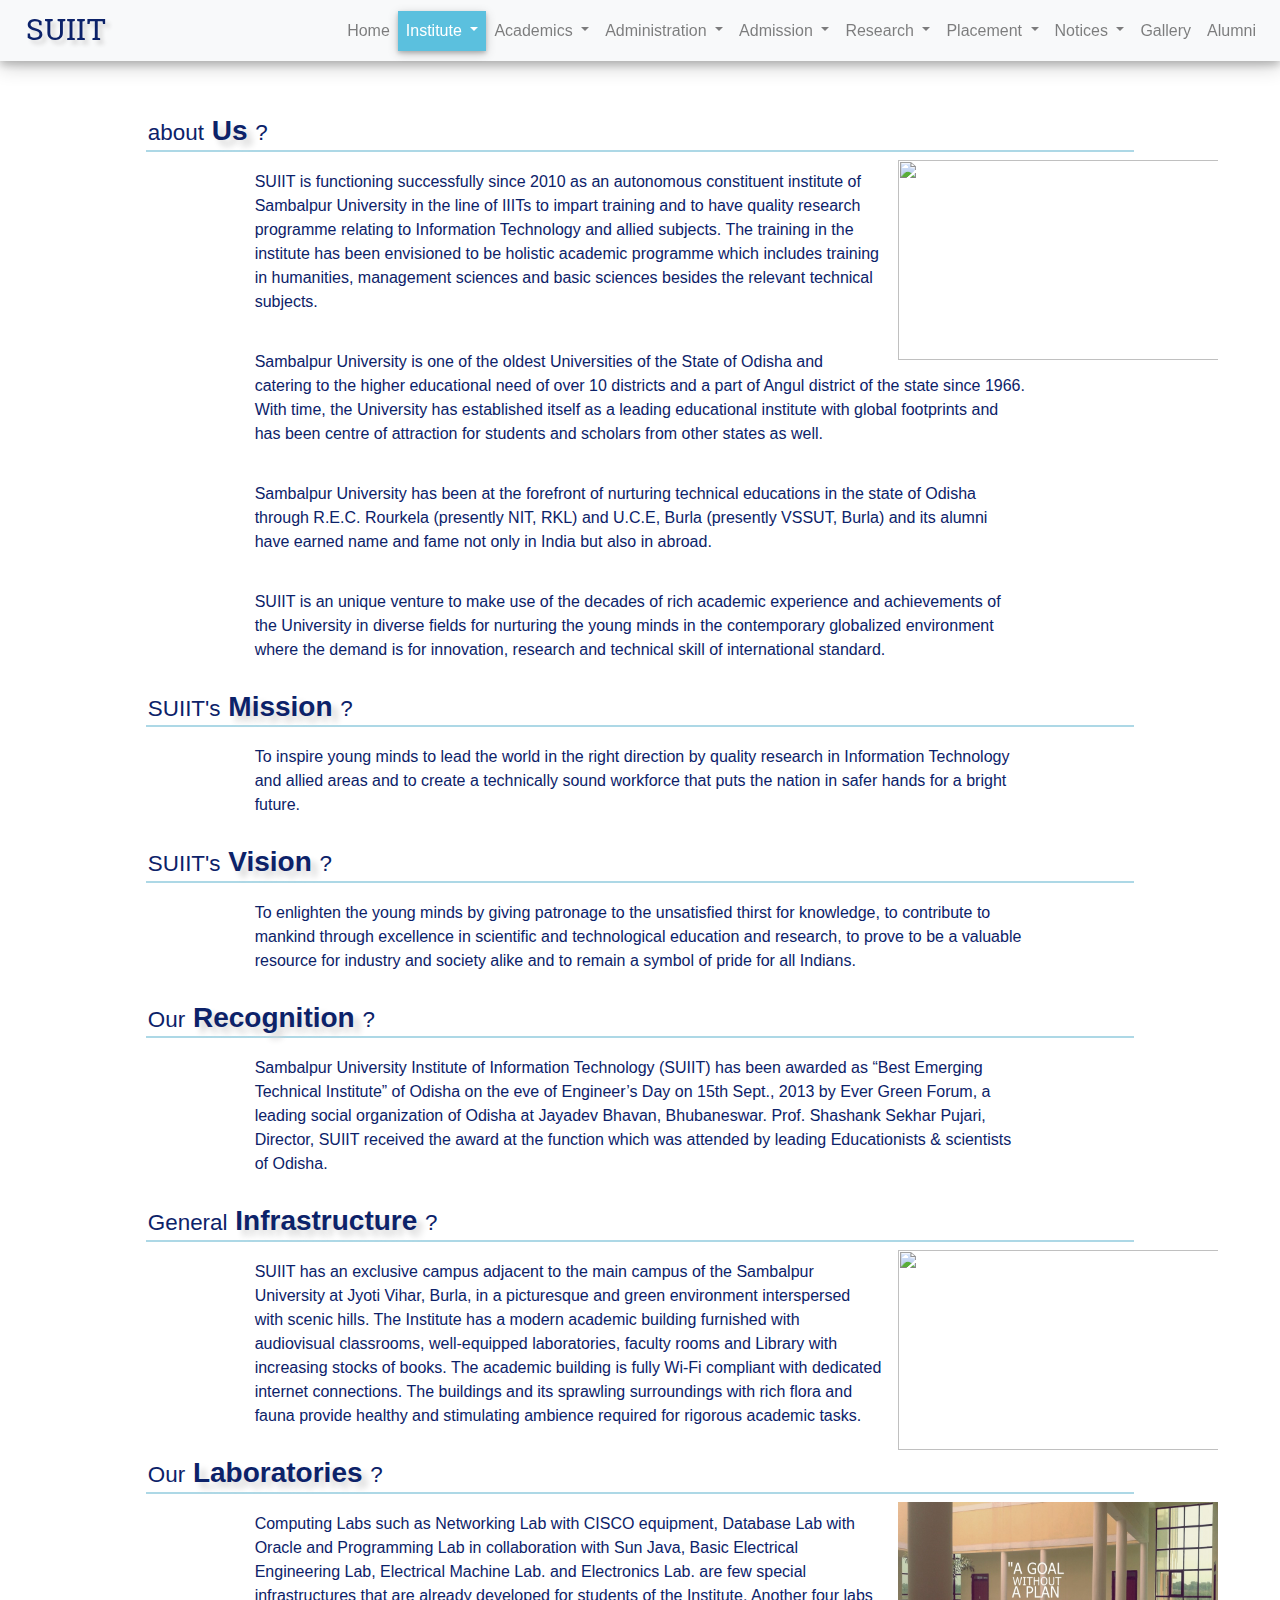
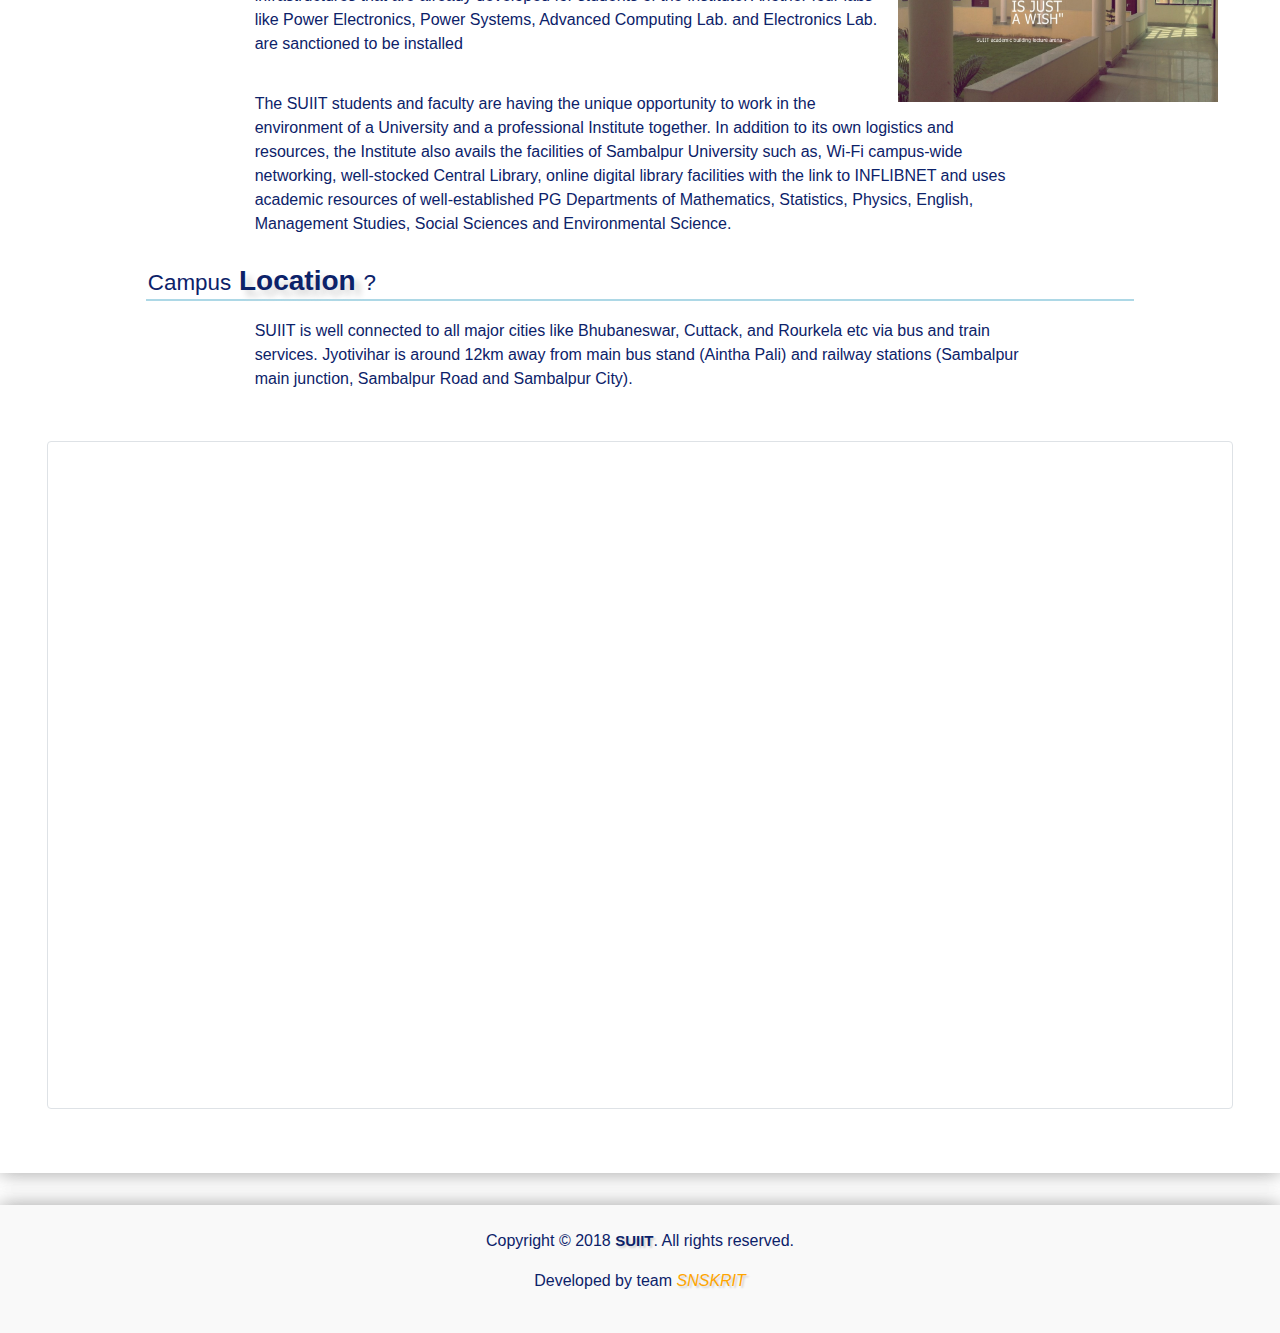
==== institute.html @ ae43c681 "Add files via upload" ====
﻿<!DOCTYPE html>
<html lang="en">
	<head>
		<title>SUIIT | Samalpur University Institute of Information Technology </title>
		<meta charset="UTF-8">
		<meta name="viewport"content="width=device-width, initial-scale=1.0">
		<link href='https://fonts.googleapis.com/css?family=Battambang' rel='stylesheet'>
		<link href='https://fonts.googleapis.com/css?family=Battambang' rel='stylesheet'><link rel='stylesheet prefetch' href='https://cdn.rawgit.com/michalsnik/aos/2.0.4/dist/aos.css'> 
		<!-- the Fabicon -->
		<link rel="shortcut icon" href="img/fab.png" type="image/x-icon">
		<link rel="stylesheet" href="https://use.fontawesome.com/releases/v5.1.0/css/all.css" integrity="sha384-lKuwvrZot6UHsBSfcMvOkWwlCMgc0TaWr+30HWe3a4ltaBwTZhyTEggF5tJv8tbt" crossorigin="anonymous">
		<!-- External Stylings -->
		<link rel="stylesheet" href="css/istyles.css">
		<link rel="stylesheet" href="https://maxcdn.bootstrapcdn.com/bootstrap/4.1.0/css/bootstrap.min.css">
		<script src="https://ajax.googleapis.com/ajax/libs/jquery/3.3.1/jquery.min.js"></script>
		<script src="https://cdnjs.cloudflare.com/ajax/libs/popper.js/1.14.0/umd/popper.min.js"></script>
		<script src="https://maxcdn.bootstrapcdn.com/bootstrap/4.1.0/js/bootstrap.min.js"></script>
	</head>
	<body>

		<nav class="navbar navbar-expand-md bg-light navbar-light fixed-top navbar-shadow" data-aos="zoom-in">
			<a class="navbar-brand text-shadow" href="#" style="color:#0C2269;font-family: 'Battambang';font-size: 30px;padding:0px;margin-left:10px;" >SUIIT</a>
			<button class="navbar-toggler" type="button" data-toggle="collapse" data-target="#collapsibleNavbar">
				<span class="navbar-toggler-icon"></span>
			</button>
			<div class="collapse navbar-collapse  justify-content-end" id="collapsibleNavbar">
				<ul class="navbar-nav" data-aos="zoom-in">
					<li class="nav-item">
						<a class="nav-link" href="suiit.html"><i class="fas fa-home"></i> Home</a>
					</li>
					<!-- Dropdown -->
					<li class="nav-item dropdown box-shadow">
					  <a class="nav-link dropdown-toggle"  style="background-color:#5bc0de;color:white;"   href="institute.html" id="navbardrop" data-toggle="dropdown">
						<i class="fas fa-university"></i> Institute
					  </a>
					  <div class="dropdown-menu">
						<a class="dropdown-item" href="institute.html">About SUIIT</a>
						<a class="dropdown-item" href="#mission">Mission & Vision</a>
						<a class="dropdown-item" href="#recognition">Recognition</a>
						<a class="dropdown-item" href="#infrastructure">Infrastructure</a>
						<a class="dropdown-item" href="#location">Campus & Location</a>
					  </div>
					</li>
					<!-- Dropdown -->
					<li class="nav-item dropdown">
					  <a class="nav-link dropdown-toggle"   href="#" id="navbardrop" data-toggle="dropdown">
						<i class="fas fa-graduation-cap"></i> Academics
					  </a>
					  <div class="dropdown-menu">
						<a class="dropdown-item" href="#">Faculty</a>
						<a class="dropdown-item" href="#">Programmes</a>
					  </div>
					</li>
					<!-- Dropdown -->
					<li class="nav-item dropdown">
					  <a class="nav-link dropdown-toggle"   href="#" id="navbardrop" data-toggle="dropdown">
						<i class="fas fa-cog"></i> Administration
					  </a>
					  <div class="dropdown-menu">
						<a class="dropdown-item" href="#">Executive Authorities</a>
						<a class="dropdown-item" href="#">Administration</a>
						<a class="dropdown-item" href="#">Head of Departments</a>
						<a class="dropdown-item" href="#">Fees Payment</a>
						<a class="dropdown-item" href="#">Holiday List</a>
					  </div>
					</li>
					<!-- Dropdown -->
					<li class="nav-item dropdown">
					  <a class="nav-link dropdown-toggle"   href="#" id="navbardrop" data-toggle="dropdown">
						<i class="fas fa-sign-in-alt"></i> Admission
					  </a>
					  <div class="dropdown-menu">
						<a class="dropdown-item" href="#">Link 1</a>
						<a class="dropdown-item" href="#">Link 2</a>
						<a class="dropdown-item" href="#">Link 3</a>
					  </div>
					</li>
					<!-- Dropdown -->
					<li class="nav-item dropdown">
					  <a class="nav-link dropdown-toggle"   href="#" id="navbardrop" data-toggle="dropdown">
						<i class="fas fa-search"></i> Research
					  </a>
					  <div class="dropdown-menu">
						<a class="dropdown-item" href="#">Publication</a>
					  </div>
					</li>
					<!-- Dropdown -->
					<li class="nav-item dropdown">
					  <a class="nav-link dropdown-toggle"   href="#" id="navbardrop" data-toggle="dropdown">
						<i class="fas fa-check"></i> Placement
					  </a>
					  <div class="dropdown-menu">
						<a class="dropdown-item" href="#">Link 1</a>
						<a class="dropdown-item" href="#">Link 2</a>
						<a class="dropdown-item" href="#">Link 3</a>
					  </div>
					</li> 
					<!-- Dropdown -->
					<li class="nav-item dropdown">
					  <a class="nav-link dropdown-toggle"   href="#" id="navbardrop" data-toggle="dropdown">
						<i class="fas fa-bell"></i> Notices
					  </a>
					  <div class="dropdown-menu">
						<a class="dropdown-item" href="#">Notices</a>
						<a class="dropdown-item" href="#">Seminars/Conferences</a>
						<a class="dropdown-item" href="#">Advertisements</a>
						<a class="dropdown-item" href="#">Job Openings</a>
						<a class="dropdown-item" href="#">Lists</a>
					  </div>
					</li> 
					<li class="nav-item">
						<a class="nav-link"   href="#"><i class="fas fa-images"></i> Gallery</a>
					</li>
					<li class="nav-item">
						<a class="nav-link"   href="#"><i class="fas fa-user-graduate"></i> Alumni</a>
					</li>									
				</ul>
			</div>  
		</nav>
		</br></br>
		<div class="container-fluid" style="background: white;box-shadow: 0px 0px 20px rgba(0, 0, 0, 0.2), 0px 0px 20px rgba(0, 0, 0, 0.19);">
			<!-- About SUIIT-->
			<div class="jumbotron" style="background:white;color:#0C2269;">
				<h3 data-aos="zoom-in" class="col-lg-10 offset-lg-1" style="border-bottom: 2px solid lightblue;padding:2px;"><small>about</small> <span style="color:#0C2269;text-shadow: 6px 6px 6px lightgrey; font-weight: bold;"  id="textShadow">Us</span> <small>?</small></h3>
				<img src="img/1.jpg" align="right" data-aos="zoom-in" class="img-fluid col-lg-4" style="height:200px;width:350px;">
				<p data-aos="zoom-in" class="col-lg-8 offset-lg-2" style="font-size:16px;padding:10px;">SUIIT is functioning successfully since 2010 as an autonomous constituent institute of Sambalpur University in the line of IIITs to impart training and to have quality research programme relating to Information Technology and allied subjects. The training in the institute has been envisioned to be holistic academic programme which includes training in humanities, management sciences and basic sciences besides the relevant technical subjects.
				</p>
				<p data-aos="zoom-in" class="col-lg-8 offset-lg-2"style="font-size:16px;padding:10px" >Sambalpur University is one of the oldest Universities of the State of Odisha and catering to the higher educational need of over 10 districts and a part of Angul district of the state since 1966. With time, the University has established itself as a leading educational institute with global footprints and has been centre of attraction for students and scholars from other states as well.
				</p>
				<p data-aos="zoom-in"class="col-lg-8 offset-lg-2"style="font-size:16px;padding:10px">Sambalpur University has been at the forefront of nurturing technical educations in the state of Odisha through R.E.C. Rourkela (presently NIT, RKL) and U.C.E, Burla (presently VSSUT, Burla) and its alumni have earned name and fame not only in India but also in abroad.
				</p>
				<p id="mission" data-aos="zoom-in"class="col-lg-8 offset-lg-2"style="font-size:16px;padding:10px">SUIIT is an unique venture to make use of the decades of rich academic experience and achievements of the University in diverse fields for nurturing the young minds in the contemporary globalized environment where the demand is for innovation, research and technical skill of international standard.
				</p>
			<!-- SUIIT's Mission-->
				<h3 data-aos="zoom-in" class="col-lg-10 offset-lg-1" style="border-bottom: 2px solid lightblue;padding:2px;"><small>SUIIT's</small> <span style="color:#0C2269;text-shadow: 6px 6px 6px lightgrey; font-weight: bold;"  id="textShadow">Mission</span> <small>?</small></h3>
				<p data-aos="zoom-in" class="col-lg-8 offset-lg-2" style="font-size:16px;padding:10px;">To inspire young minds to lead the world in the right direction by quality research in Information Technology and allied areas and to create a technically sound workforce that puts the nation in safer hands for a bright future.
				</p>
			<!--SUIIT's Vision-->
				<h3 data-aos="zoom-in" class="col-lg-10 offset-lg-1" style="border-bottom: 2px solid lightblue;padding:2px;"><small>SUIIT's</small> <span style="color:#0C2269;text-shadow: 6px 6px 6px lightgrey; font-weight: bold;"  id="textShadow">Vision</span> <small>?</small></h3>
				<p id="recognition" data-aos="zoom-in" class="col-lg-8 offset-lg-2" style="font-size:16px;padding:10px;">To enlighten the young minds by giving patronage to the unsatisfied thirst for knowledge, to contribute to mankind through excellence in scientific and technological education and research, to prove to be a valuable resource for industry and society alike and to remain a symbol of pride for all Indians.
				</p>
			<!--Recognition-->
				<h3 data-aos="zoom-in" class="col-lg-10 offset-lg-1" style="border-bottom: 2px solid lightblue;padding:2px;"><small>Our</small> <span style="color:#0C2269;text-shadow: 6px 6px 6px lightgrey; font-weight: bold;"  id="textShadow">Recognition</span> <small>?</small></h3>
				<p  id="infrastructure" data-aos="zoom-in" class="col-lg-8 offset-lg-2" style="font-size:16px;padding:10px;">Sambalpur University Institute of Information Technology (SUIIT) has been awarded as “Best Emerging Technical Institute” of Odisha on the eve of Engineer’s Day on 15th Sept., 2013 by Ever Green Forum, a leading social organization of Odisha at Jayadev Bhavan, Bhubaneswar. Prof. Shashank Sekhar Pujari, Director, SUIIT received the award at the function which was attended by leading Educationists & scientists of Odisha.
				</p>
			<!--General Infrastructure-->
				<h3 data-aos="zoom-in" class="col-lg-10 offset-lg-1" style="border-bottom: 2px solid lightblue;padding:2px;"><small>General</small> <span style="color:#0C2269;text-shadow: 6px 6px 6px lightgrey; font-weight: bold;"  id="textShadow">Infrastructure</span> <small>?</small></h3>
				<img src="img/2.jpg" data-aos="zoom-in" align="right" class="img-fluid col-lg-4" style="height:200px;width:350px;">
				<p data-aos="zoom-in" class="col-lg-8 offset-lg-2" style="font-size:16px;padding:10px;">SUIIT has an exclusive campus adjacent to the main campus of the Sambalpur University at Jyoti Vihar, Burla, in a picturesque and green environment interspersed with scenic hills. The Institute has a modern academic building furnished with audiovisual classrooms, well-equipped laboratories, faculty rooms and Library with increasing stocks of books. The academic building is fully Wi-Fi compliant with dedicated internet connections. The buildings and its sprawling surroundings with rich flora and fauna provide healthy and stimulating ambience required for rigorous academic tasks.
				</p>
			<!--Laboratories-->
				<h3 data-aos="zoom-in" class="col-lg-10 offset-lg-1" style="border-bottom: 2px solid lightblue;padding:2px;"><small>Our</small> <span style="color:#0C2269;text-shadow: 6px 6px 6px lightgrey; font-weight: bold;"  id="textShadow">Laboratories</span> <small>?</small></h3>
				<img src="img/bg2.jpg" data-aos="zoom-in" align="right" class="img-fluid col-lg-4" style="height:200px;width:350px;">
				<p data-aos="zoom-in" class="col-lg-8 offset-lg-2" style="font-size:16px;padding:10px;">Computing Labs such as Networking Lab with CISCO equipment, Database Lab with Oracle and Programming Lab in collaboration with Sun Java, Basic Electrical Engineering Lab, Electrical Machine Lab. and Electronics Lab. are few special infrastructures that are already developed for students of the Institute. Another four labs like Power Electronics, Power Systems, Advanced Computing Lab. and Electronics Lab. are sanctioned to be installed
				</p>
				<p id="location" data-aos="zoom-in" class="col-lg-8 offset-lg-2" style="font-size:16px;padding:10px;" >The SUIIT students and faculty are having the unique opportunity to work in the environment of a University and a professional Institute together. In addition to its own logistics and resources, the Institute also avails the facilities of Sambalpur University such as, Wi-Fi campus-wide networking, well-stocked Central Library, online digital library facilities with the link to INFLIBNET and uses academic resources of well-established PG Departments of Mathematics, Statistics, Physics, English, Management Studies, Social Sciences and Environmental Science.
				</p>
			<!--Campus & Location-->
				<h3 data-aos="zoom-in" class="col-lg-10 offset-lg-1" style="border-bottom: 2px solid lightblue;padding:2px;"><small>Campus</small> <span style="color:#0C2269;text-shadow: 6px 6px 6px lightgrey; font-weight: bold;"  id="textShadow">Location</span> <small>?</small></h3>
				<p data-aos="zoom-in" class="col-lg-8 offset-lg-2" style="font-size:16px;padding:10px;">SUIIT is well connected to all major cities like Bhubaneswar, Cuttack, and Rourkela etc via bus and train services. Jyotivihar is around 12km away from main bus stand (Aintha Pali) and railway stations (Sambalpur main junction, Sambalpur Road and Sambalpur City).
				</p>
				</br>
				<!-- >>>>>>>>>>>>>>>>>>>>>>>>>>>>>>>>>>>>>>>>>>>>>>>Map<<<<<<<<<<<<<<<<<<<<<<<<<<<<<<<<<<<<<<<<<<<<<<<<<< --> 
				<div data-aos="zoom-in">
					<div class="img-thumbnail embed-responsive embed-responsive-16by9 map-container mb-4 mb-lg-0">
					   <iframe frameborder="0" scrolling="no" marginheight="0" marginwidth="0" src="https://www.google.com/maps/embed?pb=!1m18!1m12!1m3!1d4778488.246111089!2d80.86171065767472!3d21.826745947747035!2m3!1f0!2f0!3f0!3m2!1i1024!2i768!4f13.1!3m3!1m2!1s0x3a213c368309af57%3A0xdcd4d19c95624841!2sSambalpur+University+Institute+of+Information+Technology+(SUIIT)%2C+Burla!5e0!3m2!1sen!2sin!4v1530417823041"></iframe>
					</div>
				</div>          			
			</div>
		</div>
		<!-- Footer Division-->
		<footer style="background:#f9f9f9;color:#0C2269;box-shadow: 0px 0px 20px rgba(0, 0, 0, 0.2), 0px 0px 20px rgba(0, 0, 0, 0.19);">
			</br>
			<center><p>Copyright © 2018 <span><a href="https://snskrit.wordpress.com/" target="_blank" style="color:#0C2269;font-size:15px;text-shadow: 2px 2px 2px lightgrey;"><strong>SUIIT</strong></a></span>. All rights reserved.</p>
					<p>Developed by team <span><a href="https://snskrit.wordpress.com/" target="_blank" style="color:orange;font-size:16px;text-shadow: 2px 2px 2px lightgrey;"><em>SNSKRIT</em></strong></a></span></p>
			</center>
			</br>
		</footer>	
<script src='https://cdn.rawgit.com/michalsnik/aos/2.0.4/dist/aos.js'></script>
		<script>
			AOS.init({
				duration: 1200,
			})
		</script>
		<script src="js/wow.min.js"></script>
		<script>
			new WOW().init();
		</script>

		
	</body>
</html>
---- css/istyles.css ----
body{
	background: url(../img/bg66.jpg);
    background-repeat: no-repeat;
	background-position: center;
	background-attachment: fixed;
    background-size: cover;
}
.navbar-shadow{
	box-shadow: 0 4px 8px 0 rgba(0, 0, 0, 0.2), 0 6px 20px 0 rgba(0, 0, 0, 0.19);
}
.nav-now{
	background-color:#5bc0de;
	color:#fff;
}
nav-pad{
	padding: 0px;
}
.text-shadow{
	text-shadow: 4px 4px 4px lightgrey;
}
.box-shadow{
	box-shadow: 0 2px 4px 0 rgba(0, 0, 0, 0.2), 0 3px 10px 0 rgba(0, 0, 0, 0.19);
}
#bg_theme{
	background-color: #FFEC33;
	height: auto;
	max-width: 100%
}

#main_content{
	color: navyblue;
}
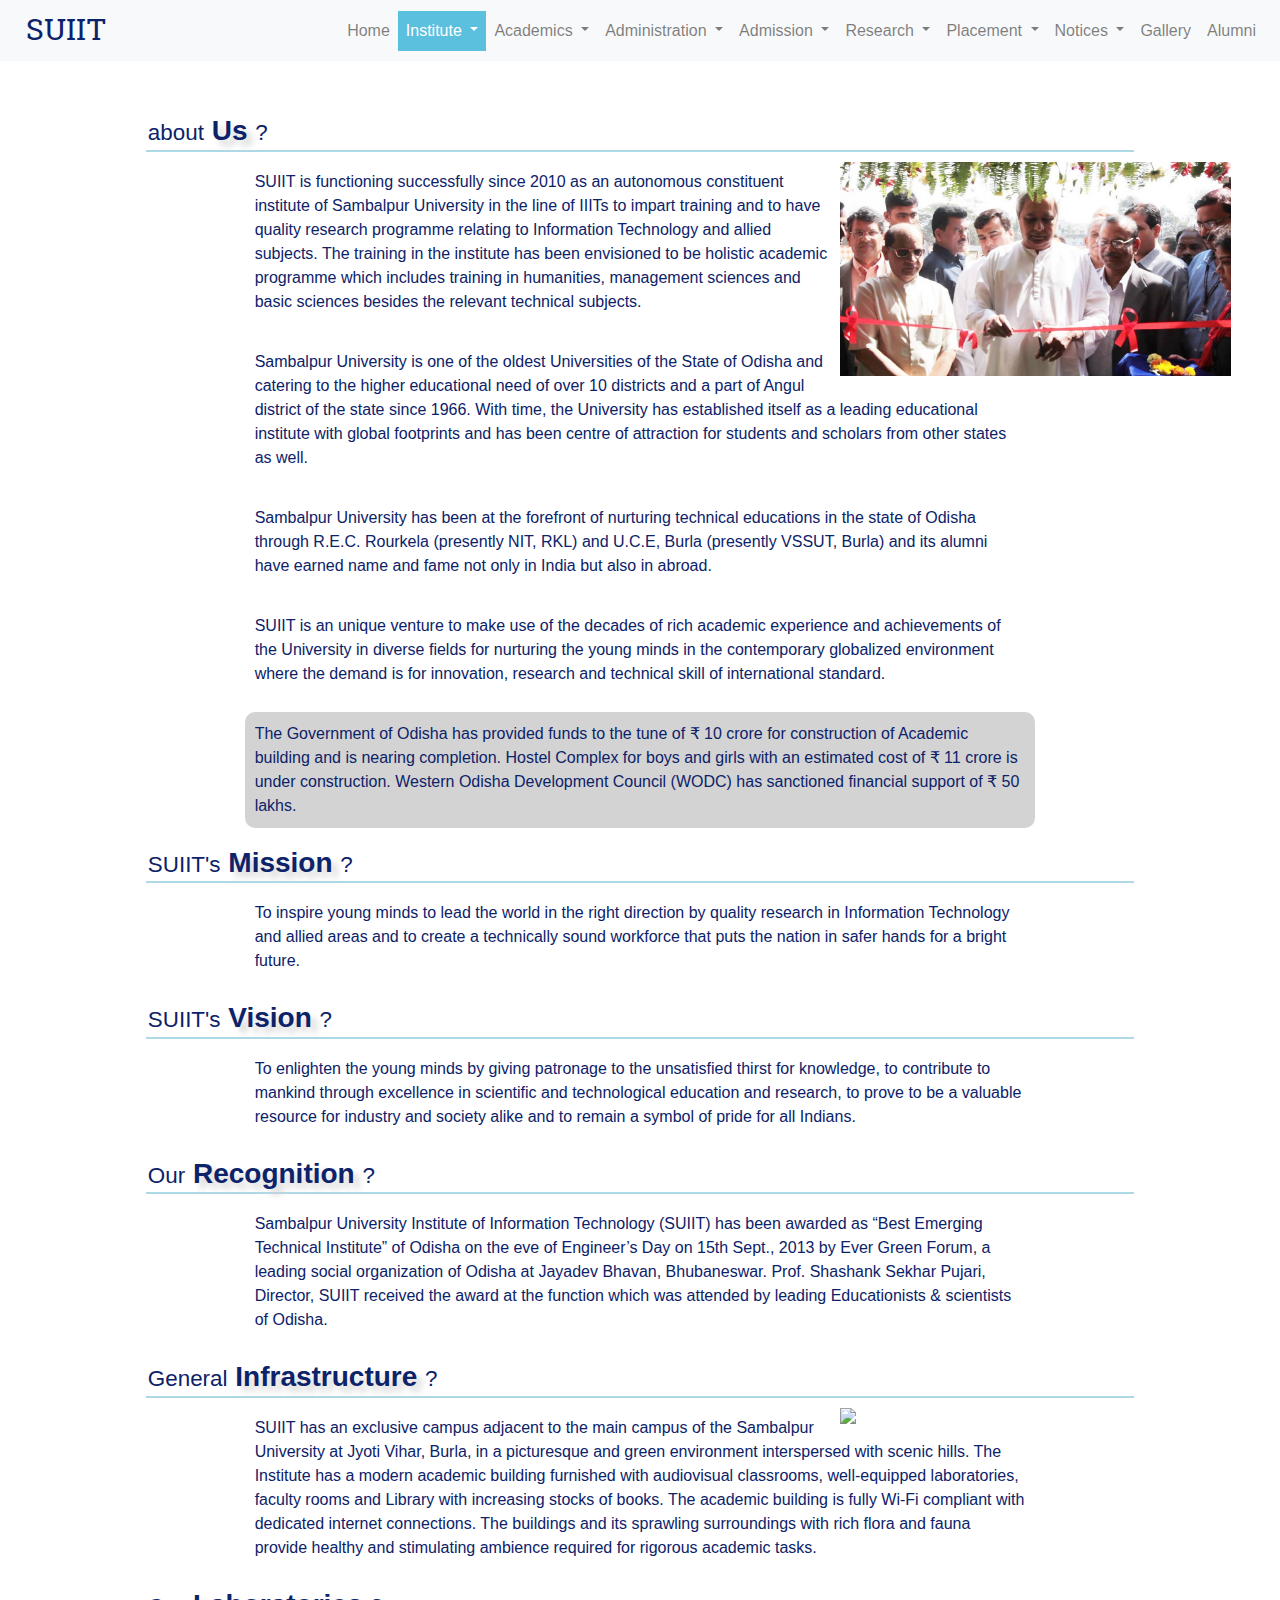
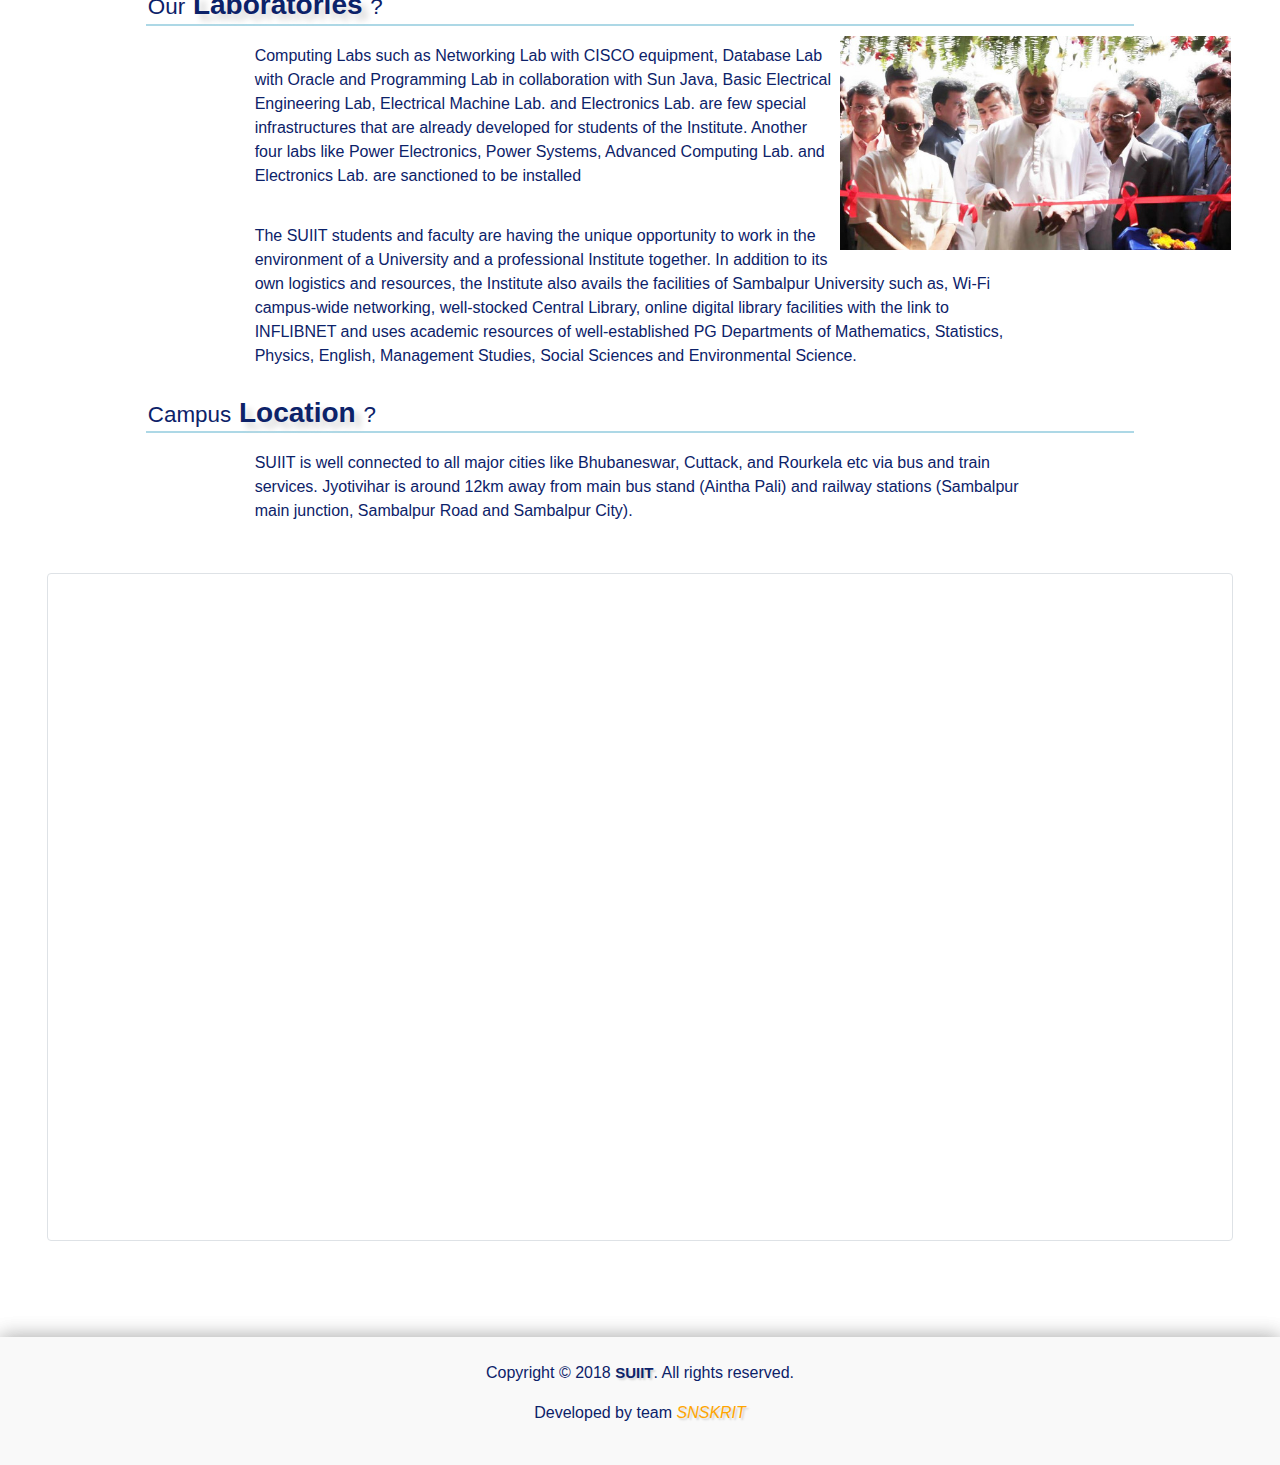
==== commit 46fb7314: "Add files via upload" ====
--- a/institute.html
+++ b/institute.html
@@ -5,28 +5,25 @@
 		<meta charset="UTF-8">
 		<meta name="viewport"content="width=device-width, initial-scale=1.0">
 		<link href='https://fonts.googleapis.com/css?family=Battambang' rel='stylesheet'>
-		<link href='https://fonts.googleapis.com/css?family=Battambang' rel='stylesheet'><link rel='stylesheet prefetch' href='https://cdn.rawgit.com/michalsnik/aos/2.0.4/dist/aos.css'> 
+		<link rel='stylesheet prefetch' href='https://cdn.rawgit.com/michalsnik/aos/2.0.4/dist/aos.css'> 
 		<!-- the Fabicon -->
 		<link rel="shortcut icon" href="img/fab.png" type="image/x-icon">
 		<link rel="stylesheet" href="https://use.fontawesome.com/releases/v5.1.0/css/all.css" integrity="sha384-lKuwvrZot6UHsBSfcMvOkWwlCMgc0TaWr+30HWe3a4ltaBwTZhyTEggF5tJv8tbt" crossorigin="anonymous">
 		<!-- External Stylings -->
-		<link rel="stylesheet" href="css/istyles.css">
+		<link rel="stylesheet" href="css/institute.css">
 		<link rel="stylesheet" href="https://maxcdn.bootstrapcdn.com/bootstrap/4.1.0/css/bootstrap.min.css">
-		<script src="https://ajax.googleapis.com/ajax/libs/jquery/3.3.1/jquery.min.js"></script>
-		<script src="https://cdnjs.cloudflare.com/ajax/libs/popper.js/1.14.0/umd/popper.min.js"></script>
-		<script src="https://maxcdn.bootstrapcdn.com/bootstrap/4.1.0/js/bootstrap.min.js"></script>
 	</head>
 	<body>
 
-		<nav class="navbar navbar-expand-md bg-light navbar-light fixed-top navbar-shadow" data-aos="zoom-in">
-			<a class="navbar-brand text-shadow" href="#" style="color:#0C2269;font-family: 'Battambang';font-size: 30px;padding:0px;margin-left:10px;" >SUIIT</a>
+		<nav class="navbar navbar-expand-md bg-light navbar-light fixed-top navbar-shadow" data-aos="zoom-out">
+			<a class="navbar-brand text-shadow" href="index.html" style="color:#0C2269;font-family: 'Battambang';font-size: 30px;padding:0px;margin-left:10px;" >SUIIT</a>
 			<button class="navbar-toggler" type="button" data-toggle="collapse" data-target="#collapsibleNavbar">
 				<span class="navbar-toggler-icon"></span>
 			</button>
 			<div class="collapse navbar-collapse  justify-content-end" id="collapsibleNavbar">
 				<ul class="navbar-nav" data-aos="zoom-in">
 					<li class="nav-item">
-						<a class="nav-link" href="suiit.html"><i class="fas fa-home"></i> Home</a>
+						<a class="nav-link" href="index.html"><i class="fas fa-home"></i> Home</a>
 					</li>
 					<!-- Dropdown -->
 					<li class="nav-item dropdown box-shadow">
@@ -118,65 +115,74 @@
 			</div>  
 		</nav>
 		</br></br>
-		<div class="container-fluid" style="background: white;box-shadow: 0px 0px 20px rgba(0, 0, 0, 0.2), 0px 0px 20px rgba(0, 0, 0, 0.19);">
+		<div class="container-fluid" style="background: white;">
 			<!-- About SUIIT-->
 			<div class="jumbotron" style="background:white;color:#0C2269;">
 				<h3 data-aos="zoom-in" class="col-lg-10 offset-lg-1" style="border-bottom: 2px solid lightblue;padding:2px;"><small>about</small> <span style="color:#0C2269;text-shadow: 6px 6px 6px lightgrey; font-weight: bold;"  id="textShadow">Us</span> <small>?</small></h3>
-				<img src="img/1.jpg" align="right" data-aos="zoom-in" class="img-fluid col-lg-4" style="height:200px;width:350px;">
-				<p data-aos="zoom-in" class="col-lg-8 offset-lg-2" style="font-size:16px;padding:10px;">SUIIT is functioning successfully since 2010 as an autonomous constituent institute of Sambalpur University in the line of IIITs to impart training and to have quality research programme relating to Information Technology and allied subjects. The training in the institute has been envisioned to be holistic academic programme which includes training in humanities, management sciences and basic sciences besides the relevant technical subjects.
+				<img src="img/a.jpg" align="right" data-aos="zoom-in" class="img-fluid box-shadow col-lg-4" style="padding:2px;">
+				<p class="col-lg-8 offset-lg-2" style="font-size:16px;padding:10px;">SUIIT is functioning successfully since 2010 as an autonomous constituent institute of Sambalpur University in the line of IIITs to impart training and to have quality research programme relating to Information Technology and allied subjects. The training in the institute has been envisioned to be holistic academic programme which includes training in humanities, management sciences and basic sciences besides the relevant technical subjects.
 				</p>
-				<p data-aos="zoom-in" class="col-lg-8 offset-lg-2"style="font-size:16px;padding:10px" >Sambalpur University is one of the oldest Universities of the State of Odisha and catering to the higher educational need of over 10 districts and a part of Angul district of the state since 1966. With time, the University has established itself as a leading educational institute with global footprints and has been centre of attraction for students and scholars from other states as well.
+				<p class="col-lg-8 offset-lg-2"style="font-size:16px;padding:10px" >Sambalpur University is one of the oldest Universities of the State of Odisha and catering to the higher educational need of over 10 districts and a part of Angul district of the state since 1966. With time, the University has established itself as a leading educational institute with global footprints and has been centre of attraction for students and scholars from other states as well.
 				</p>
-				<p data-aos="zoom-in"class="col-lg-8 offset-lg-2"style="font-size:16px;padding:10px">Sambalpur University has been at the forefront of nurturing technical educations in the state of Odisha through R.E.C. Rourkela (presently NIT, RKL) and U.C.E, Burla (presently VSSUT, Burla) and its alumni have earned name and fame not only in India but also in abroad.
+				<p class="col-lg-8 offset-lg-2"style="font-size:16px;padding:10px">Sambalpur University has been at the forefront of nurturing technical educations in the state of Odisha through R.E.C. Rourkela (presently NIT, RKL) and U.C.E, Burla (presently VSSUT, Burla) and its alumni have earned name and fame not only in India but also in abroad.
 				</p>
-				<p id="mission" data-aos="zoom-in"class="col-lg-8 offset-lg-2"style="font-size:16px;padding:10px">SUIIT is an unique venture to make use of the decades of rich academic experience and achievements of the University in diverse fields for nurturing the young minds in the contemporary globalized environment where the demand is for innovation, research and technical skill of international standard.
+				<p class="col-lg-8 offset-lg-2"style="font-size:16px;padding:10px">SUIIT is an unique venture to make use of the decades of rich academic experience and achievements of the University in diverse fields for nurturing the young minds in the contemporary globalized environment where the demand is for innovation, research and technical skill of international standard.
+				</p>
+				<p id="mission" data-aos="zoom-in" class="col-lg-8 offset-lg-2 box-shadow" style="font-size:16px;padding:10px;background-color:lightgrey;border-radius:10px;">The Government of Odisha has provided funds to the tune of ₹ 10 crore for construction of Academic building and is nearing completion. Hostel Complex for boys and girls with an estimated cost of ₹ 11 crore is under construction. Western Odisha Development Council (WODC) has sanctioned financial support of ₹ 50 lakhs.
 				</p>
 			<!-- SUIIT's Mission-->
 				<h3 data-aos="zoom-in" class="col-lg-10 offset-lg-1" style="border-bottom: 2px solid lightblue;padding:2px;"><small>SUIIT's</small> <span style="color:#0C2269;text-shadow: 6px 6px 6px lightgrey; font-weight: bold;"  id="textShadow">Mission</span> <small>?</small></h3>
-				<p data-aos="zoom-in" class="col-lg-8 offset-lg-2" style="font-size:16px;padding:10px;">To inspire young minds to lead the world in the right direction by quality research in Information Technology and allied areas and to create a technically sound workforce that puts the nation in safer hands for a bright future.
+				<p class="col-lg-8 offset-lg-2" style="font-size:16px;padding:10px;">To inspire young minds to lead the world in the right direction by quality research in Information Technology and allied areas and to create a technically sound workforce that puts the nation in safer hands for a bright future.
 				</p>
 			<!--SUIIT's Vision-->
 				<h3 data-aos="zoom-in" class="col-lg-10 offset-lg-1" style="border-bottom: 2px solid lightblue;padding:2px;"><small>SUIIT's</small> <span style="color:#0C2269;text-shadow: 6px 6px 6px lightgrey; font-weight: bold;"  id="textShadow">Vision</span> <small>?</small></h3>
-				<p id="recognition" data-aos="zoom-in" class="col-lg-8 offset-lg-2" style="font-size:16px;padding:10px;">To enlighten the young minds by giving patronage to the unsatisfied thirst for knowledge, to contribute to mankind through excellence in scientific and technological education and research, to prove to be a valuable resource for industry and society alike and to remain a symbol of pride for all Indians.
+				<p id="recognition"  class="col-lg-8 offset-lg-2" style="font-size:16px;padding:10px;">To enlighten the young minds by giving patronage to the unsatisfied thirst for knowledge, to contribute to mankind through excellence in scientific and technological education and research, to prove to be a valuable resource for industry and society alike and to remain a symbol of pride for all Indians.
 				</p>
 			<!--Recognition-->
 				<h3 data-aos="zoom-in" class="col-lg-10 offset-lg-1" style="border-bottom: 2px solid lightblue;padding:2px;"><small>Our</small> <span style="color:#0C2269;text-shadow: 6px 6px 6px lightgrey; font-weight: bold;"  id="textShadow">Recognition</span> <small>?</small></h3>
-				<p  id="infrastructure" data-aos="zoom-in" class="col-lg-8 offset-lg-2" style="font-size:16px;padding:10px;">Sambalpur University Institute of Information Technology (SUIIT) has been awarded as “Best Emerging Technical Institute” of Odisha on the eve of Engineer’s Day on 15th Sept., 2013 by Ever Green Forum, a leading social organization of Odisha at Jayadev Bhavan, Bhubaneswar. Prof. Shashank Sekhar Pujari, Director, SUIIT received the award at the function which was attended by leading Educationists & scientists of Odisha.
+				<p  id="infrastructure" class="col-lg-8 offset-lg-2" style="font-size:16px;padding:10px;">Sambalpur University Institute of Information Technology (SUIIT) has been awarded as “Best Emerging Technical Institute” of Odisha on the eve of Engineer’s Day on 15th Sept., 2013 by Ever Green Forum, a leading social organization of Odisha at Jayadev Bhavan, Bhubaneswar. Prof. Shashank Sekhar Pujari, Director, SUIIT received the award at the function which was attended by leading Educationists & scientists of Odisha.
 				</p>
 			<!--General Infrastructure-->
 				<h3 data-aos="zoom-in" class="col-lg-10 offset-lg-1" style="border-bottom: 2px solid lightblue;padding:2px;"><small>General</small> <span style="color:#0C2269;text-shadow: 6px 6px 6px lightgrey; font-weight: bold;"  id="textShadow">Infrastructure</span> <small>?</small></h3>
-				<img src="img/2.jpg" data-aos="zoom-in" align="right" class="img-fluid col-lg-4" style="height:200px;width:350px;">
-				<p data-aos="zoom-in" class="col-lg-8 offset-lg-2" style="font-size:16px;padding:10px;">SUIIT has an exclusive campus adjacent to the main campus of the Sambalpur University at Jyoti Vihar, Burla, in a picturesque and green environment interspersed with scenic hills. The Institute has a modern academic building furnished with audiovisual classrooms, well-equipped laboratories, faculty rooms and Library with increasing stocks of books. The academic building is fully Wi-Fi compliant with dedicated internet connections. The buildings and its sprawling surroundings with rich flora and fauna provide healthy and stimulating ambience required for rigorous academic tasks.
+				<img src="img/b.jpg" data-aos="zoom-in" align="right" class="img-fluid box-shadow col-lg-4" style="padding:2px;">
+				<p class="col-lg-8 offset-lg-2" style="font-size:16px;padding:10px;">SUIIT has an exclusive campus adjacent to the main campus of the Sambalpur University at Jyoti Vihar, Burla, in a picturesque and green environment interspersed with scenic hills. The Institute has a modern academic building furnished with audiovisual classrooms, well-equipped laboratories, faculty rooms and Library with increasing stocks of books. The academic building is fully Wi-Fi compliant with dedicated internet connections. The buildings and its sprawling surroundings with rich flora and fauna provide healthy and stimulating ambience required for rigorous academic tasks.
 				</p>
 			<!--Laboratories-->
 				<h3 data-aos="zoom-in" class="col-lg-10 offset-lg-1" style="border-bottom: 2px solid lightblue;padding:2px;"><small>Our</small> <span style="color:#0C2269;text-shadow: 6px 6px 6px lightgrey; font-weight: bold;"  id="textShadow">Laboratories</span> <small>?</small></h3>
-				<img src="img/bg2.jpg" data-aos="zoom-in" align="right" class="img-fluid col-lg-4" style="height:200px;width:350px;">
-				<p data-aos="zoom-in" class="col-lg-8 offset-lg-2" style="font-size:16px;padding:10px;">Computing Labs such as Networking Lab with CISCO equipment, Database Lab with Oracle and Programming Lab in collaboration with Sun Java, Basic Electrical Engineering Lab, Electrical Machine Lab. and Electronics Lab. are few special infrastructures that are already developed for students of the Institute. Another four labs like Power Electronics, Power Systems, Advanced Computing Lab. and Electronics Lab. are sanctioned to be installed
+				<img src="img/2.jpg" data-aos="zoom-in" align="right" class="img-fluid box-shadow col-lg-4" style="padding:2px;">
+				<p class="col-lg-8 offset-lg-2" style="font-size:16px;padding:10px;">Computing Labs such as Networking Lab with CISCO equipment, Database Lab with Oracle and Programming Lab in collaboration with Sun Java, Basic Electrical Engineering Lab, Electrical Machine Lab. and Electronics Lab. are few special infrastructures that are already developed for students of the Institute. Another four labs like Power Electronics, Power Systems, Advanced Computing Lab. and Electronics Lab. are sanctioned to be installed
 				</p>
-				<p id="location" data-aos="zoom-in" class="col-lg-8 offset-lg-2" style="font-size:16px;padding:10px;" >The SUIIT students and faculty are having the unique opportunity to work in the environment of a University and a professional Institute together. In addition to its own logistics and resources, the Institute also avails the facilities of Sambalpur University such as, Wi-Fi campus-wide networking, well-stocked Central Library, online digital library facilities with the link to INFLIBNET and uses academic resources of well-established PG Departments of Mathematics, Statistics, Physics, English, Management Studies, Social Sciences and Environmental Science.
+				<p id="location"  class="col-lg-8 offset-lg-2" style="font-size:16px;padding:10px;" >The SUIIT students and faculty are having the unique opportunity to work in the environment of a University and a professional Institute together. In addition to its own logistics and resources, the Institute also avails the facilities of Sambalpur University such as, Wi-Fi campus-wide networking, well-stocked Central Library, online digital library facilities with the link to INFLIBNET and uses academic resources of well-established PG Departments of Mathematics, Statistics, Physics, English, Management Studies, Social Sciences and Environmental Science.
 				</p>
 			<!--Campus & Location-->
 				<h3 data-aos="zoom-in" class="col-lg-10 offset-lg-1" style="border-bottom: 2px solid lightblue;padding:2px;"><small>Campus</small> <span style="color:#0C2269;text-shadow: 6px 6px 6px lightgrey; font-weight: bold;"  id="textShadow">Location</span> <small>?</small></h3>
-				<p data-aos="zoom-in" class="col-lg-8 offset-lg-2" style="font-size:16px;padding:10px;">SUIIT is well connected to all major cities like Bhubaneswar, Cuttack, and Rourkela etc via bus and train services. Jyotivihar is around 12km away from main bus stand (Aintha Pali) and railway stations (Sambalpur main junction, Sambalpur Road and Sambalpur City).
+				<p class="col-lg-8 offset-lg-2" style="font-size:16px;padding:10px;">SUIIT is well connected to all major cities like Bhubaneswar, Cuttack, and Rourkela etc via bus and train services. Jyotivihar is around 12km away from main bus stand (Aintha Pali) and railway stations (Sambalpur main junction, Sambalpur Road and Sambalpur City).
 				</p>
 				</br>
 				<!-- >>>>>>>>>>>>>>>>>>>>>>>>>>>>>>>>>>>>>>>>>>>>>>>Map<<<<<<<<<<<<<<<<<<<<<<<<<<<<<<<<<<<<<<<<<<<<<<<<<< --> 
 				<div data-aos="zoom-in">
-					<div class="img-thumbnail embed-responsive embed-responsive-16by9 map-container mb-4 mb-lg-0">
+					<div class="img-thumbnail box-shadow embed-responsive embed-responsive-16by9 map-container mb-4 mb-lg-0">
 					   <iframe frameborder="0" scrolling="no" marginheight="0" marginwidth="0" src="https://www.google.com/maps/embed?pb=!1m18!1m12!1m3!1d4778488.246111089!2d80.86171065767472!3d21.826745947747035!2m3!1f0!2f0!3f0!3m2!1i1024!2i768!4f13.1!3m3!1m2!1s0x3a213c368309af57%3A0xdcd4d19c95624841!2sSambalpur+University+Institute+of+Information+Technology+(SUIIT)%2C+Burla!5e0!3m2!1sen!2sin!4v1530417823041"></iframe>
 					</div>
 				</div>          			
 			</div>
 		</div>
+
 		<!-- Footer Division-->
 		<footer style="background:#f9f9f9;color:#0C2269;box-shadow: 0px 0px 20px rgba(0, 0, 0, 0.2), 0px 0px 20px rgba(0, 0, 0, 0.19);">
 			</br>
-			<center><p>Copyright © 2018 <span><a href="https://snskrit.wordpress.com/" target="_blank" style="color:#0C2269;font-size:15px;text-shadow: 2px 2px 2px lightgrey;"><strong>SUIIT</strong></a></span>. All rights reserved.</p>
+			<center><p>Copyright © 2018 <span><a href="index.html" target="_blank" style="color:#0C2269;font-size:15px;text-shadow: 2px 2px 2px lightgrey;"><strong>SUIIT</strong></a></span>. All rights reserved.</p>
 					<p>Developed by team <span><a href="https://snskrit.wordpress.com/" target="_blank" style="color:orange;font-size:16px;text-shadow: 2px 2px 2px lightgrey;"><em>SNSKRIT</em></strong></a></span></p>
 			</center>
 			</br>
-		</footer>	
-<script src='https://cdn.rawgit.com/michalsnik/aos/2.0.4/dist/aos.js'></script>
+		</footer>
+	
+		<!--JS-->
+		<script src="https://ajax.googleapis.com/ajax/libs/jquery/3.3.1/jquery.min.js"></script>
+		<script src="https://cdnjs.cloudflare.com/ajax/libs/popper.js/1.14.0/umd/popper.min.js"></script>
+		<script src="https://maxcdn.bootstrapcdn.com/bootstrap/4.1.0/js/bootstrap.min.js"></script>
+	
+		<script src='https://cdn.rawgit.com/michalsnik/aos/2.0.4/dist/aos.js'></script>
 		<script>
 			AOS.init({
 				duration: 1200,
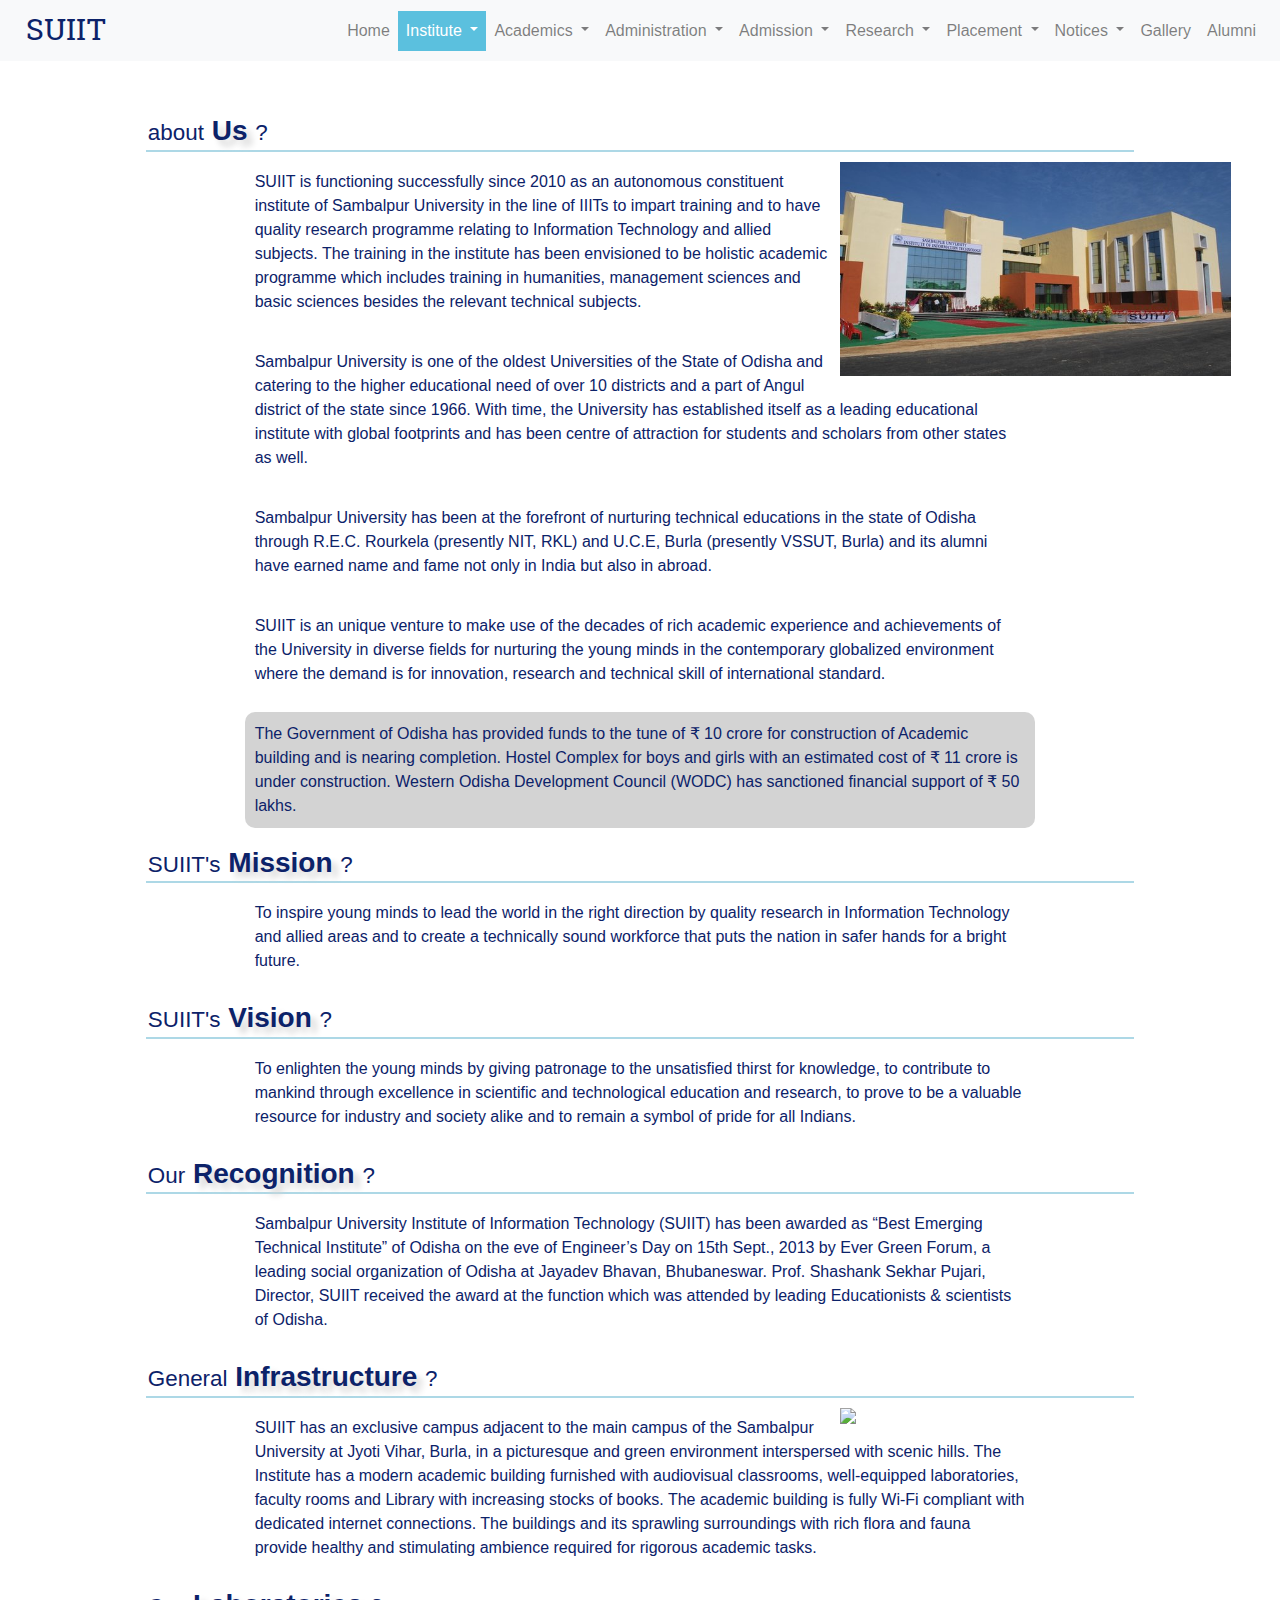
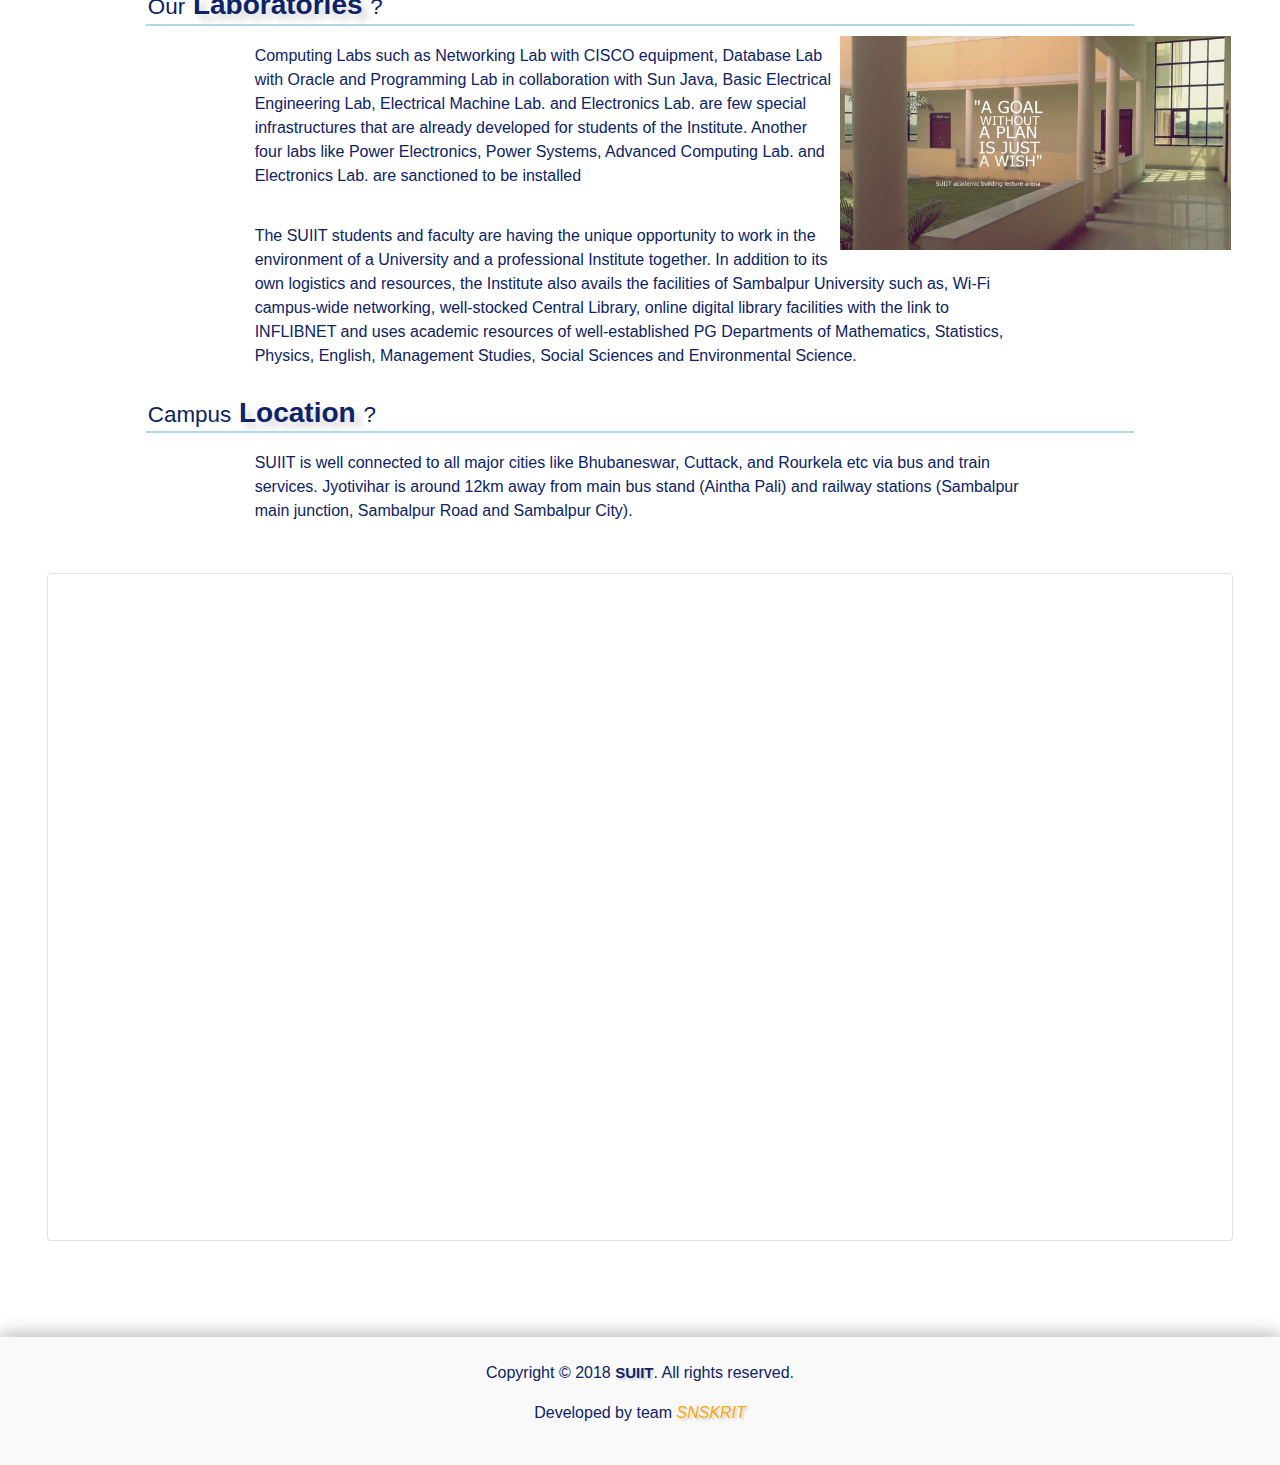
==== commit c203604f: "Add files via upload" ====
--- a/institute.html
+++ b/institute.html
@@ -31,11 +31,11 @@
 						<i class="fas fa-university"></i> Institute
 					  </a>
 					  <div class="dropdown-menu">
-						<a class="dropdown-item" href="institute.html">About SUIIT</a>
-						<a class="dropdown-item" href="#mission">Mission & Vision</a>
-						<a class="dropdown-item" href="#recognition">Recognition</a>
-						<a class="dropdown-item" href="#infrastructure">Infrastructure</a>
-						<a class="dropdown-item" href="#location">Campus & Location</a>
+						<a class="dropdown-item elevate" href="institute.html">About SUIIT</a>
+						<a class="dropdown-item elevate" href="#mission">Mission & Vision</a>
+						<a class="dropdown-item elevate" href="#recognition">Recognition</a>
+						<a class="dropdown-item elevate" href="#infrastructure">Infrastructure</a>
+						<a class="dropdown-item elevate" href="#location">Campus & Location</a>
 					  </div>
 					</li>
 					<!-- Dropdown -->
@@ -44,8 +44,8 @@
 						<i class="fas fa-graduation-cap"></i> Academics
 					  </a>
 					  <div class="dropdown-menu">
-						<a class="dropdown-item" href="#">Faculty</a>
-						<a class="dropdown-item" href="#">Programmes</a>
+						<a class="dropdown-item elevate" href="#">Faculty</a>
+						<a class="dropdown-item elevate" href="#">Programmes</a>
 					  </div>
 					</li>
 					<!-- Dropdown -->
@@ -54,11 +54,11 @@
 						<i class="fas fa-cog"></i> Administration
 					  </a>
 					  <div class="dropdown-menu">
-						<a class="dropdown-item" href="#">Executive Authorities</a>
-						<a class="dropdown-item" href="#">Administration</a>
-						<a class="dropdown-item" href="#">Head of Departments</a>
-						<a class="dropdown-item" href="#">Fees Payment</a>
-						<a class="dropdown-item" href="#">Holiday List</a>
+						<a class="dropdown-item elevate" href="#">Executive Authorities</a>
+						<a class="dropdown-item elevate" href="#">Administration</a>
+						<a class="dropdown-item elevate" href="#">Head of Departments</a>
+						<a class="dropdown-item elevate" href="#">Fees Payment</a>
+						<a class="dropdown-item elevate" href="#">Holiday List</a>
 					  </div>
 					</li>
 					<!-- Dropdown -->
@@ -67,9 +67,9 @@
 						<i class="fas fa-sign-in-alt"></i> Admission
 					  </a>
 					  <div class="dropdown-menu">
-						<a class="dropdown-item" href="#">Link 1</a>
-						<a class="dropdown-item" href="#">Link 2</a>
-						<a class="dropdown-item" href="#">Link 3</a>
+						<a class="dropdown-item elevate" href="#">Link 1</a>
+						<a class="dropdown-item elevate" href="#">Link 2</a>
+						<a class="dropdown-item elevate" href="#">Link 3</a>
 					  </div>
 					</li>
 					<!-- Dropdown -->
@@ -78,7 +78,7 @@
 						<i class="fas fa-search"></i> Research
 					  </a>
 					  <div class="dropdown-menu">
-						<a class="dropdown-item" href="#">Publication</a>
+						<a class="dropdown-item elevate" href="#">Publication</a>
 					  </div>
 					</li>
 					<!-- Dropdown -->
@@ -87,9 +87,9 @@
 						<i class="fas fa-check"></i> Placement
 					  </a>
 					  <div class="dropdown-menu">
-						<a class="dropdown-item" href="#">Link 1</a>
-						<a class="dropdown-item" href="#">Link 2</a>
-						<a class="dropdown-item" href="#">Link 3</a>
+						<a class="dropdown-item elevate" href="#">Link 1</a>
+						<a class="dropdown-item elevate" href="#">Link 2</a>
+						<a class="dropdown-item elevate" href="#">Link 3</a>
 					  </div>
 					</li> 
 					<!-- Dropdown -->
@@ -98,11 +98,11 @@
 						<i class="fas fa-bell"></i> Notices
 					  </a>
 					  <div class="dropdown-menu">
-						<a class="dropdown-item" href="#">Notices</a>
-						<a class="dropdown-item" href="#">Seminars/Conferences</a>
-						<a class="dropdown-item" href="#">Advertisements</a>
-						<a class="dropdown-item" href="#">Job Openings</a>
-						<a class="dropdown-item" href="#">Lists</a>
+						<a class="dropdown-item elevate" href="#">Notices</a>
+						<a class="dropdown-item elevate" href="#">Seminars/Conferences</a>
+						<a class="dropdown-item elevate" href="#">Advertisements</a>
+						<a class="dropdown-item elevate" href="#">Job Openings</a>
+						<a class="dropdown-item elevate" href="#">Lists</a>
 					  </div>
 					</li> 
 					<li class="nav-item">
@@ -119,7 +119,7 @@
 			<!-- About SUIIT-->
 			<div class="jumbotron" style="background:white;color:#0C2269;">
 				<h3 data-aos="zoom-in" class="col-lg-10 offset-lg-1" style="border-bottom: 2px solid lightblue;padding:2px;"><small>about</small> <span style="color:#0C2269;text-shadow: 6px 6px 6px lightgrey; font-weight: bold;"  id="textShadow">Us</span> <small>?</small></h3>
-				<img src="img/a.jpg" align="right" data-aos="zoom-in" class="img-fluid box-shadow col-lg-4" style="padding:2px;">
+				<img src="img/2.jpg" align="right" data-aos="zoom-in" class="img-fluid box-shadow col-lg-4" style="padding:2px;">
 				<p class="col-lg-8 offset-lg-2" style="font-size:16px;padding:10px;">SUIIT is functioning successfully since 2010 as an autonomous constituent institute of Sambalpur University in the line of IIITs to impart training and to have quality research programme relating to Information Technology and allied subjects. The training in the institute has been envisioned to be holistic academic programme which includes training in humanities, management sciences and basic sciences besides the relevant technical subjects.
 				</p>
 				<p class="col-lg-8 offset-lg-2"style="font-size:16px;padding:10px" >Sambalpur University is one of the oldest Universities of the State of Odisha and catering to the higher educational need of over 10 districts and a part of Angul district of the state since 1966. With time, the University has established itself as a leading educational institute with global footprints and has been centre of attraction for students and scholars from other states as well.
@@ -149,7 +149,7 @@
 				</p>
 			<!--Laboratories-->
 				<h3 data-aos="zoom-in" class="col-lg-10 offset-lg-1" style="border-bottom: 2px solid lightblue;padding:2px;"><small>Our</small> <span style="color:#0C2269;text-shadow: 6px 6px 6px lightgrey; font-weight: bold;"  id="textShadow">Laboratories</span> <small>?</small></h3>
-				<img src="img/2.jpg" data-aos="zoom-in" align="right" class="img-fluid box-shadow col-lg-4" style="padding:2px;">
+				<img src="img/1.jpg" data-aos="zoom-in" align="right" class="img-fluid box-shadow col-lg-4" style="padding:2px;">
 				<p class="col-lg-8 offset-lg-2" style="font-size:16px;padding:10px;">Computing Labs such as Networking Lab with CISCO equipment, Database Lab with Oracle and Programming Lab in collaboration with Sun Java, Basic Electrical Engineering Lab, Electrical Machine Lab. and Electronics Lab. are few special infrastructures that are already developed for students of the Institute. Another four labs like Power Electronics, Power Systems, Advanced Computing Lab. and Electronics Lab. are sanctioned to be installed
 				</p>
 				<p id="location"  class="col-lg-8 offset-lg-2" style="font-size:16px;padding:10px;" >The SUIIT students and faculty are having the unique opportunity to work in the environment of a University and a professional Institute together. In addition to its own logistics and resources, the Institute also avails the facilities of Sambalpur University such as, Wi-Fi campus-wide networking, well-stocked Central Library, online digital library facilities with the link to INFLIBNET and uses academic resources of well-established PG Departments of Mathematics, Statistics, Physics, English, Management Studies, Social Sciences and Environmental Science.
